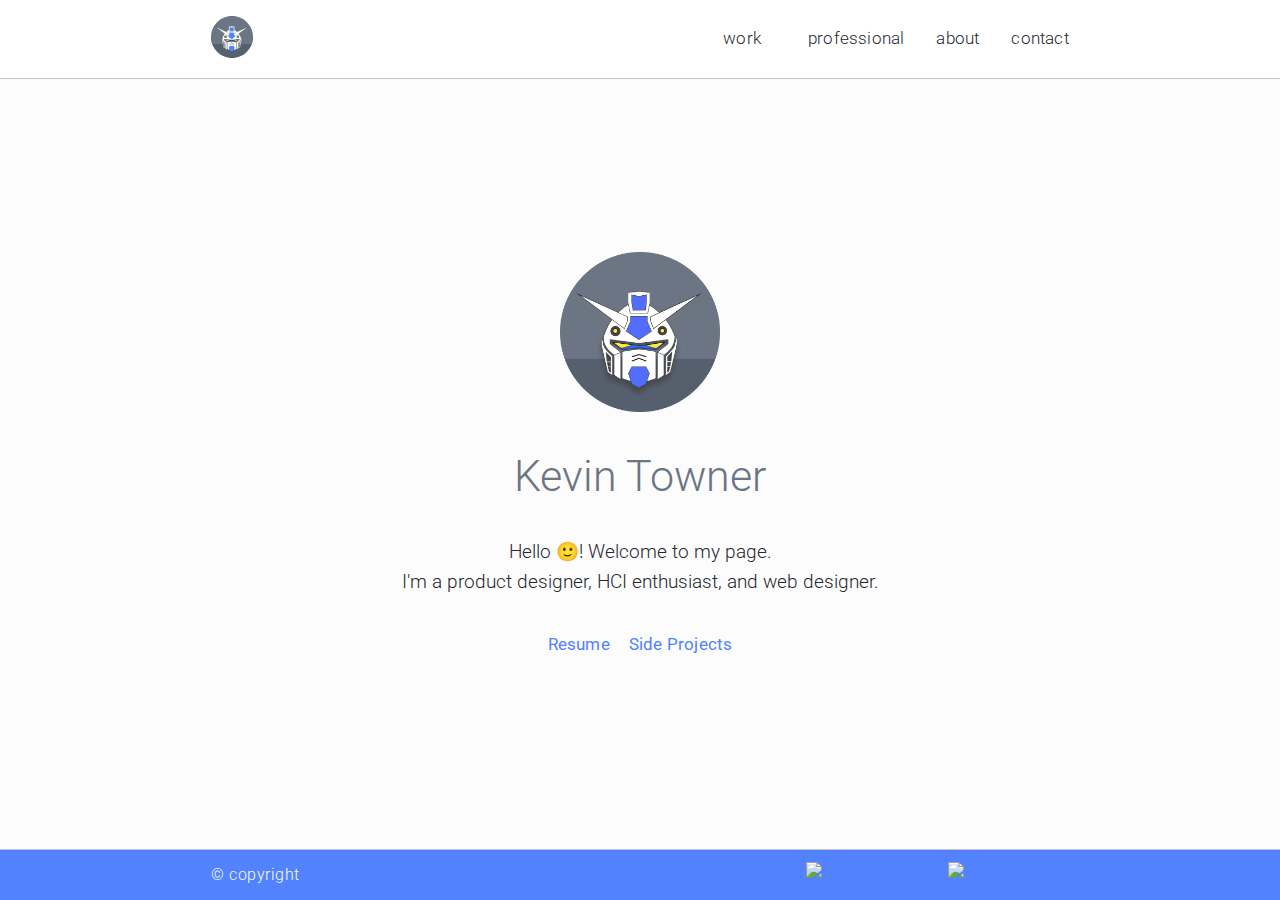
==== index.html @ 69f6b589 "dwdw" ====
<!doctype html>
<html>
<head>
    <title>Kevin Towner Home</title>
    <!--meta-->
    <meta charset="UTF-8">
    <meta name="viewport" content="width=device-width, initial-scale=1.0">
    <meta http-equiv="X-UA-Compatible" content="ie=edge">

    <!--FAVICON-->
    <link rel="apple-touch-icon" sizes="180x180" href="assets/images/branding/favicon_io/apple-touch-icon.png">
    <link rel="icon" type="image/png" sizes="32x32" href="assets/images/branding/favicon_io/apple-touch-icon.png">
    <link rel="icon" type="image/png" sizes="16x16" href="assets/images/branding/favicon_io/apple-touch-icon.png">
    <!-- <link rel="manifest" href="assets/images/branding/favicon_io/site.webmanifest"> -->

    <!--Style-->
    <link rel="stylesheet" type="text/css" href="assets/css/reset.css">
    <link rel="stylesheet" type="text/css" href="assets/css/home/style.css">
    <link rel="stylesheet" type="text/css" href="assets/css/home/media.css">
    <link rel="stylesheet" type="text/css" href="assets/css/nav/style.css">
    <link rel="stylesheet" type="text/css" href="assets/css/nav/media.css">
    <link rel="stylesheet" type="text/css" href="assets/css/footer/style.css">
    <link rel="stylesheet" type="text/css" href="assets/css/footer/media.css">

    <!-- Javascript -->
    <script type="text/JavaScript" src="assets/js/home/javascript.js"></script>

    <!--fonts-->
    <link rel="preconnect" href="https://fonts.googleapis.com">
    <link rel="preconnect" href="https://fonts.gstatic.com" crossorigin>
    <link href="https://fonts.googleapis.com/css2?family=Roboto:wght@100;300;400;500;700;900&display=swap" rel="stylesheet">
    
    <!-- Global site tag (gtag.js) - Google Analytics -->
    <script async src="https://www.googletagmanager.com/gtag/js?id=G-0P7SDXF3EZ"></script>
    <script>
    window.dataLayer = window.dataLayer || [];

    function gtag() {
    dataLayer.push(arguments);
    }
    gtag('js', new Date());

    gtag('config', 'G-0P7SDXF3EZ');
</script>
</head>
<body>
    <nav>
        <div class="navigation-section" id="navigation-left">
            <a style="margin-bottom:0;" href= "index.html"><img id="logo" src="assets/images/branding/gundam-logo.svg" alt=""></a>
            <!-- <span class="barcode">KEVIN</span> -->
        </div>
        <div class="navigation-section" id="navigation-right">
            <label for="toggle">☰</label>
            <input type="checkbox" id="toggle">
            <ul id="menu">
            <!-- <li><a class="font-bold-nav" id="anchor-index" href = "index.html">top of screen <span style="color:#1B58F5;">⇡</span></a></li> -->
            <li><a id="anchor-work" href= "public/work.html">work</a></li>
            <li><a id="anchor-resume" href= "public/professional.html">professional</a></li>
            <li><a id="anchor-about" href = "public/about.html">about</a></li>
            <li><a id="anchor-contact" href= "public/contact.html">contact</a></li>
            </ul>
        </div>
    </nav>
    <main>
        <section id="section-1">
            <img id="logo-image" src="assets/images/branding/RX-78-2_blue.png" alt="Gundam inspired logo">
        </section>
        <section id="section-2" itemscope itemtype="https://www.schema.org/Person">
            <div>
                <h1><span itemprop="givenName">Kevin</span> <span itemprop="familyName">Towner</span></h1>
                <p>Hello 🙂! Welcome to my page.<br>I'm a product designer, HCI enthusiast, and web designer.</p>
            </div>
            <ul>
                <li class="list-item"><a target="_blank" href="public/resume.html">Resume</a></li>
                <li class="list-item"><a target="_blank" href="public/work.html">Side Projects</a></li>
            </ul>
        </section>
    </main>
    <footer>
        <div>
          <span class = "copyright">&copy; copyright</span>
          <ul>
            <li>
              <a target="_blank" href="https://jigsaw.w3.org/css-validator/validator?uri=https://kevin-towner.github.io/2023/">
                <img style="border:0;width:50px;height:32px" src="assets/images/misc/validate-css.png" alt="Valid CSS!">
              </a>
            </li>
            <li>
              <a target="_blank" href="https://validator.w3.org/nu/?doc=https://kevin-towner.github.io/2023/">
              <img src="assets/images/misc/validate-html.png" alt="Valid HTML 5" style="border:0;width:50px;height:32px">
              </a>
            </li>
          </ul>
        </div>
    </footer>
</body>
</html>
---- assets/css/home/style.css ----
html{
    background:#FCFCFC;
}
body{
    margin:0 auto;
    background:#FCFCFC;
    z-index:0;
    min-height:100%;
}
main{
    width:67%;
    padding-top:28vh;
    margin:auto;
}
section{
    text-align: center;
}

.list-item{
    display:inline-block
}

ul li:nth-child(1){
    padding-right:7.5px;
}
ul li:nth-child(2){
    padding-left:7.5px;
}
h1{
    font-family: 'Roboto', sans-serif;
    font-weight:300;
    font-size:32pt;
    margin-bottom:40px;
    color:#6C7583;
}
p{
    font-family: 'Roboto', sans-serif;
    font-weight:300;  
    font-size:14pt;
    margin-bottom:40px;
    color:#25282F;
    line-height:160%
}

a{
    text-decoration: none;
    color:#5282FD;
    font-weight:400;
    font-family: 'Roboto', sans-serif;
    font-weight:400;
    font-size:12.5pt;
    letter-spacing: .2px;
}
a:hover{
    text-decoration: underline;
    color:#1B58F5;
}

#logo-image{
    margin:auto;
    width:10em;
}
#section-1{
    margin-bottom:40px;
}
---- assets/css/home/media.css ----
@media screen  and (min-width:1824px) {
    .container-screen_content-67{
      width:50vw;
    }
  }
  
  
  
  
  @media screen and (max-width:600px)  { /* portrait tablets, portrait iPad, e-readers (Nook/Kindle), landscape 800x480 phones (Android) */
    h1{
      font-size:36pt;
      margin:0 0 32px 0;
      line-height: 160%;
    }
  
    h2{
      font-size:26pt;
      margin-bottom:2em;
    }
  
    h3{
      font-size:22pt;
    }
  
    h4{
      font-size:16pt;
    }
  
    .row {
  
    }

    main{
        padding-top:12vh;
        padding-bottom:20vh;
    }
    .container-screen_content-67 {
      display: flex;
      flex-direction: column;
      padding: 24vh 0 24vh 0;
      width: 80%;
      margin: auto;
    }
  
  
    .row-33_33_33-primary {
      grid-template-columns: 1fr;
      grid-gap: 1em;
    }
  
  
    #row-header {
      display: flex;
      flex-direction: column-reverse;
      grid-gap:0;
    }
    #row-header div p {
      margin-bottom: 32px;
    }
  
    #gundam-logo{
      display:none;
    }
  
    #row-header div p {
      width:100%;
      line-height:160%;
      margin-bottom: 32px;
    }
  
    #row-projects{
      width:100%;
    }
  
    #row-projects > .row-33_67-primary{
      grid-template-columns: 1fr;
      grid-gap:1em;
    }
  
    #row-projects > .row-33_67-primary{
      grid-template-columns: 1fr;
      grid-gap:1em;
    }
  
    #row-projects .row-33_67-primary #row-projects-column-right h4{
      border-bottom:none;
      margin:24px 0 24px 0;
      line-height:0;
    }
  
    #row-about{
      grid-template-columns: 1fr;
    }
  
    #row-contact{
        grid-template-columns: 1fr;
    }
  
    #row-contact .image-column img{
      width:70%;
    }
  
  }
---- assets/css/nav/style.css ----
nav{
    display:flex;
    flex-direction:row;
    justify-content:space-between;
    padding:16px 0 16px 0;
    background-color:#FFF;
    width:100%;
    border-bottom:1px solid #c4c4c4;
    top:0;
    position:fixed;
    z-index:1;
    align-items:center;
  }
  
  label{
    margin:auto;
    text-align:center;
    display:none;
  }
  
  .barcode{
    margin-left:16.5vw;
    font-size: 24pt;
    color:#565F6D;
    font-weight:400;
    font-family: 'Libre Barcode 39 Extended', cursive;
  }
  
  #navigation-left{
    align-items:center;
  
  }
  #navigation-right{
    align-items:center;
  }
  #logo{
    height:42px;
    margin-left:16.5vw;
  }
  #navigation-h1{
    font-size:16.5pt;
    font-weight:400;
    color:#B41AB7;
    margin-left:1em;
    display:none;
  }
  
  #toggle{
    display:none;
  }
  
  #menu{
    display:inline-flex;
    margin:0;
    /* margin-right:3vw; */
    margin-right:16.5vw;
    list-style-type:none;
  }
  #menu > li:nth-child(1){
    margin-right:32px;
    justify-content:space-between;
  }
  #menu > li:nth-child(2){
    margin-right:32px;
  }
  #menu > li:nth-child(3){
    margin-right:32px;
  }
  
  #menu > li > a{
    text-decoration: none;
    color:#25282F;
    font-weight:400;
    font-family: 'Roboto', sans-serif;
    font-weight:300;
    font-size:12.5pt;
    letter-spacing: .2px;
  }
  
  #menu > li > a:hover{
    text-decoration: underline;
    color:#1B58F5;
  }
  
  /* .font-bold-nav{
    font-weight:400 !important;
    color:#0047FF !important;
  } */
---- assets/css/nav/media.css ----
@media screen  and (min-width:1824px) {
    nav{
  
    }
  
    #logo{
      margin-left:25vw;
    }
    #menu{
      margin-right:25vw;
    }
  }
  
  @media screen and (max-width:1281px) { /* big landscape tablets, laptops, and desktops */
  
  }
  
  @media screen and (max-width:1025px) {
  
    label{
      margin:auto;
      text-align:center;
      display:none;
    }
    #logo{
      margin-left:16.7vw;
      margin-left:5vw;
    }
  
    #toggle{
      display:none;
      margin-left:5vw;
    }
  
    #menu{
      margin-right:5vw;
    }
  }
  
  
  @media screen and (max-width:801px)  { /* tablet, landscape iPad, lo-res laptops ands desktops */
    #logo{
      height:32px;
      margin-left:5vw;
    }
  }
  
  @media screen and (max-width:600px)  { /* portrait tablets, portrait iPad, e-readers (Nook/Kindle), landscape 800x480 phones (Android) */
  
  
    #logo{
      height:40px;
      margin-left:10vw;
    }
  
    #menu{
      margin-right:5vw;
      padding:0;
    }
    /* nav{
      width:100%;
      position:fixed;
      z-index:1;
      background-color:#fff;
      margin:0;
      padding:15px 0 15px 0;
      box-shadow: none;
      border-bottom:0;
    } */
  }
  
  @media screen and (max-width:600px)  { /* smartphones, portrait iPhone, portrait 480x320 phones (Android) */
    label{
      display:block;
      cursor:pointer;
      font-size:32px;
      color:#8e8e8e;
      float:right;
      margin-right:10vw;
    }
    label:hover{
      color:#7558C8;
    }
  
    nav{
      width:100%;
      position:fixed;
      z-index:1;
      background-color:#fff;
      margin:0;
      padding:5px 0 6px 0;
    }
  
    #navigation-h1{
      display:block;
    }
  
    #logo{
    }
  
    #home-container-all{
      display:grid;width:100%;
      margin:auto;
    }
  
    #toggle{
      display: none;
      height:32px;
      margin-right:10vw !important;
    }
  
    #menu{
      display:none;
      height:24px;
      margin-right:10vw;
    }
  
    #toggle:checked + #menu{
      display:block;
      z-index:1;
      position:absolute;
      height:500vh;
      margin-top:2.5em;
      background-color:#fff;
      text-align:center;
      width:100%;
      left:0;
      top:0;
    }
  
  
    #menu > li > a {
      display:block;
      font-size:18pt;
      padding:36px 0 36px 0;
      text-align: center
    }
    #menu > li:nth-child(1){
      margin-right:0em;
    }
    #menu > li:nth-child(2){
      margin-right:0em;
    }
    #menu > li:nth-child(3){
      margin-right:0em;
    }
    #menu > li:nth-child(4){
      margin-right:0em;
    }
    #menu > li:nth-child(5){
      margin-right:0em;
    }
  
    #anchor-index{
      padding:0  0 0;
    }
  
    #anchor-about{
      padding:0 0 0 0;
    }
  
    #anchor-portfolio{
      padding:0 0 0 0;
    }
  
    #anchor-contact{
      padding:0 0 0 0;
    }
  
  }
---- assets/css/footer/style.css ----
.font-body_text-p {
    font-family: 'Roboto', sans-serif;
    font-size: 12pt;
    line-height: 165%;
    letter-spacing: 0.5px;
    font-weight: 300;
    color: #292F37;
  }
  footer {
    position:absolute;
    bottom:0;
    width: 100%;
    background-color: #5282FD;
    z-index: 1;
    text-align: right;
    border-top: 1px solid #c4c4c4;
    font-family: 'Roboto', sans-serif;
    font-size: 12pt;
    line-height: 165%;
    letter-spacing: 0.5px;
    font-weight: 300;
    color: #FCFCFC;
    margin-top:32vh;
  }
  footer div {
    display: flex;
    flex-direction: row;
    justify-content: space-between;
    align-items: center;
    width: 67%;
    padding: 12px 0 12px 0;
    margin: auto;
  }
  footer div ul {
    margin: 0;
    display: inline-flex;
  }
  footer div ul li a .footer-icon {
    margin-top: 2px;
    height: 24px;
  }
  footer div ul li a #footer-icon_instagram {
    padding-left: 24px;
  }
  footer div ul li:nth-child(1) {
    margin-right: 32px;
  }
---- assets/css/footer/media.css ----
@media screen  and (min-width:1824px) {
    footer div{
      width:50%;
    }
  }
  
  @media screen and (max-width:1281px) { /* big landscape tablets, laptops, and desktops */
  }
  
  @media screen and (max-width:1025px) {
  }
  
  
  @media screen and (max-width:801px)  { /* tablet, landscape iPad, lo-res laptops ands desktops */
  }
  
  @media screen and (max-width:600px)  { /* portrait tablets, portrait iPad, e-readers (Nook/Kindle), landscape 800x480 phones (Android) */
    footer{
      position:relative !important;
    }
    footer div{
      width:80%;
      flex-direction: column
    }
    footer span{
      margin-top:8px;
    }
    footer div ul{
      margin-top:16px
    }
  
    footer div ul li a .footer-icon{
      height:20px;
    }
  
    footer div ul li:nth-child(1){
      margin-right:24px;
    }
  }
  
  @media screen and (max-width:520px)  { /* smartphones, portrait iPhone, portrait 480x320 phones (Android) */
  
  }
  
  @media screen and (max-width:320px)  { /* smartphones, Android phones, landscape iPhone */
  
  
  }
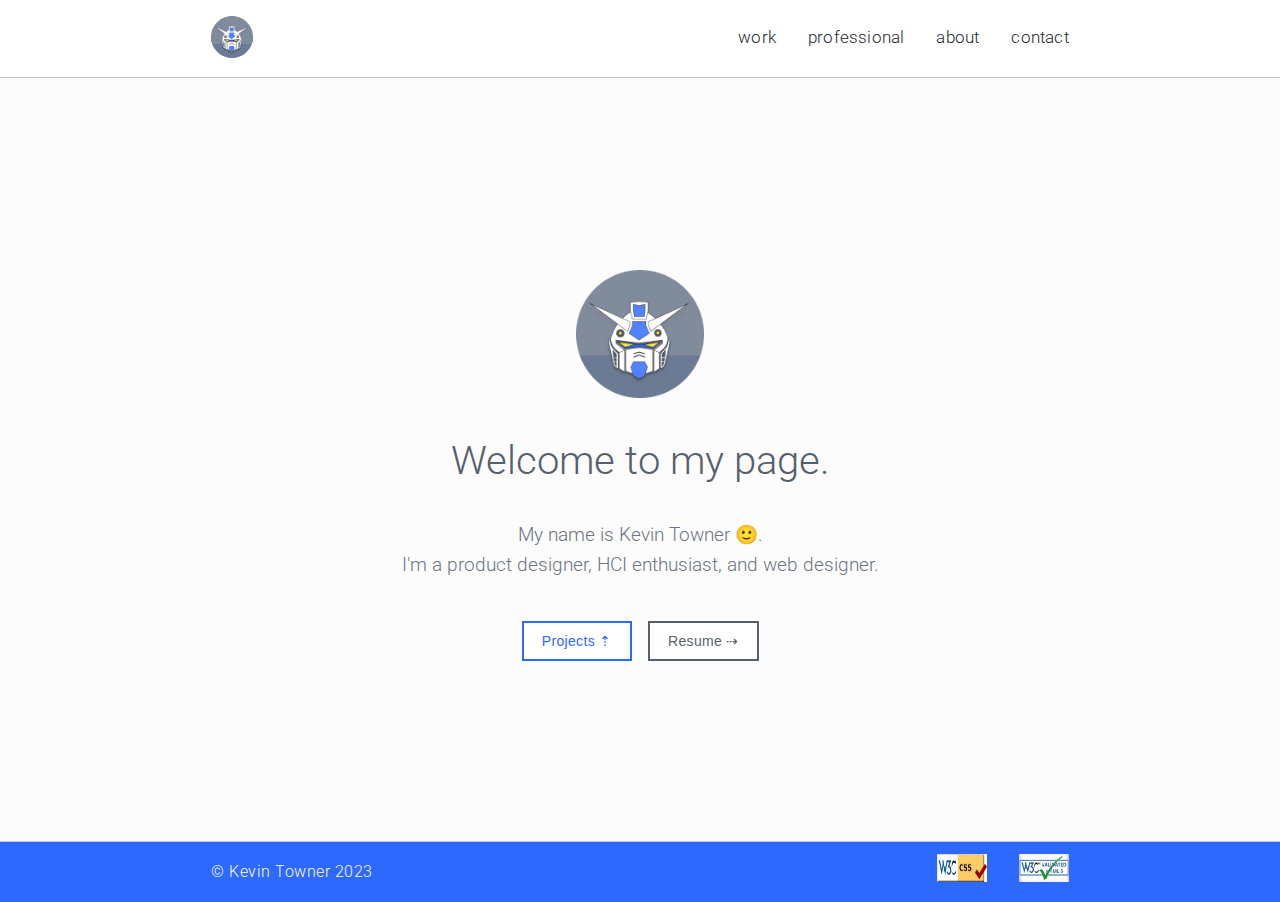
==== commit f8910523: "Save" ====
--- a/index.html
+++ b/index.html
@@ -1,5 +1,5 @@
 <!doctype html>
-<html>
+<html lang="en">
 <head>
     <title>Kevin Towner Home</title>
     <!--meta-->
@@ -29,7 +29,7 @@
     <link rel="preconnect" href="https://fonts.googleapis.com">
     <link rel="preconnect" href="https://fonts.gstatic.com" crossorigin>
     <link href="https://fonts.googleapis.com/css2?family=Roboto:wght@100;300;400;500;700;900&display=swap" rel="stylesheet">
-    
+
     <!-- Global site tag (gtag.js) - Google Analytics -->
     <script async src="https://www.googletagmanager.com/gtag/js?id=G-0P7SDXF3EZ"></script>
     <script>
@@ -46,7 +46,7 @@
 <body>
     <nav>
         <div class="navigation-section" id="navigation-left">
-            <a style="margin-bottom:0;" href= "index.html"><img id="logo" src="assets/images/branding/gundam-logo.svg" alt=""></a>
+            <a style="margin-bottom:0;" href= "index.html"><img id="logo" src="assets/images/branding/gundam-logo0.svg" alt=""></a>
             <!-- <span class="barcode">KEVIN</span> -->
         </div>
         <div class="navigation-section" id="navigation-right">
@@ -63,31 +63,43 @@
     </nav>
     <main>
         <section id="section-1">
-            <img id="logo-image" src="assets/images/branding/RX-78-2_blue.png" alt="Gundam inspired logo">
+            <img id="logo-image" src="assets/images/branding/gundam-image.png" alt="Gundam inspired logo">
         </section>
         <section id="section-2" itemscope itemtype="https://www.schema.org/Person">
             <div>
-                <h1><span itemprop="givenName">Kevin</span> <span itemprop="familyName">Towner</span></h1>
-                <p>Hello 🙂! Welcome to my page.<br>I'm a product designer, HCI enthusiast, and web designer.</p>
+              <h1>Welcome to my page.</h1>
+              <p>My name is <span itemprop="givenName">Kevin</span> <span itemprop="familyName">Towner</span>  🙂.<br>I'm a product designer, HCI enthusiast, and web designer.</p>
             </div>
-            <ul>
-                <li class="list-item"><a target="_blank" href="public/resume.html">Resume</a></li>
-                <li class="list-item"><a target="_blank" href="public/work.html">Side Projects</a></li>
-            </ul>
+            <!-- <ul id="list-items-home">
+                <li class="list-item"><a target="_blank" href="public/resume.html">Resume ⇡</a></li>
+                <li class="list-item"><a target="_blank" href="public/work.html">Side Projects ⇢</a></li>
+            </ul> -->
+            <div class="button-row">
+              <a href="work.html">
+                <button id="button-1" class="button-CTA">
+                  <span>Projects ⇡</span>
+                </button>
+              </a>
+              <a target="_blank" href="assets/images/misc/resume-mast.pdf">
+                <button id="button-2" class="button-CTA">
+                  <span>Resume ⇢</span>
+                </button>
+              </a>
+            </div>
         </section>
     </main>
     <footer>
         <div>
-          <span class = "copyright">&copy; copyright</span>
+          <span class = "copyright">&copy; Kevin Towner 2023</span>
           <ul>
             <li>
               <a target="_blank" href="https://jigsaw.w3.org/css-validator/validator?uri=https://kevin-towner.github.io/2023/">
-                <img style="border:0;width:50px;height:32px" src="assets/images/misc/validate-css.png" alt="Valid CSS!">
+                <img style="border:0;width:50px;height:28px" src="assets/images/misc/validate-css.png" alt="Valid CSS!">
               </a>
             </li>
             <li>
               <a target="_blank" href="https://validator.w3.org/nu/?doc=https://kevin-towner.github.io/2023/">
-              <img src="assets/images/misc/validate-html.png" alt="Valid HTML 5" style="border:0;width:50px;height:32px">
+              <img src="assets/images/misc/validate-html.png" alt="Valid HTML 5" style="border:0;width:50px;height:28px">
               </a>
             </li>
           </ul>
--- a/assets/css/home/style.css
+++ b/assets/css/home/style.css
@@ -1,67 +1,128 @@
-
-html{
-    background:#FCFCFC;
-}
-body{
-    margin:0 auto;
-    background:#FCFCFC;
-    z-index:0;
-    min-height:100%;
-}
-main{
-    width:67%;
-    padding-top:28vh;
-    margin:auto;
-}
-section{
-    text-align: center;
-}
-
-.list-item{
-    display:inline-block
-}
-
-ul li:nth-child(1){
-    padding-right:7.5px;
-}
-ul li:nth-child(2){
-    padding-left:7.5px;
-}
-h1{
-    font-family: 'Roboto', sans-serif;
-    font-weight:300;
-    font-size:32pt;
-    margin-bottom:40px;
-    color:#6C7583;
-}
-p{
-    font-family: 'Roboto', sans-serif;
-    font-weight:300;  
-    font-size:14pt;
-    margin-bottom:40px;
-    color:#25282F;
-    line-height:160%
-}
-
-a{
-    text-decoration: none;
-    color:#5282FD;
-    font-weight:400;
-    font-family: 'Roboto', sans-serif;
-    font-weight:400;
-    font-size:12.5pt;
-    letter-spacing: .2px;
-}
-a:hover{
-    text-decoration: underline;
-    color:#1B58F5;
-}
-
-#logo-image{
-    margin:auto;
-    width:10em;
-}
-#section-1{
-    margin-bottom:40px;
-}
-
+/* - - - -CONTAINERS - - - - - */
+.container-content-67 {
+  display: flex;
+  flex-direction: column;
+  padding: 30vh 0 20vh 0;
+  width: 67%;
+  margin: auto;
+}
+.container-body-100 {
+  margin: 0 auto;
+  background: #FCFCFC;
+  z-index: 0;
+  min-height: 100%;
+}
+/* - - - - - FONTS - - - - - - - -*/
+.font-h1 {
+  font-family: 'Roboto', sans-serif;
+  font-weight: 300;
+  font-size: 30pt;
+  margin-bottom: 40px;
+  color: #565f6d;
+}
+.font-p {
+  font-family: 'Roboto', sans-serif;
+  font-weight: 300;
+  font-size: 14pt;
+  margin-bottom: 40px;
+  color: #6C7583;
+  line-height: 160%;
+}
+.font-anchor {
+  text-decoration: none;
+  font-family: 'Roboto', sans-serif;
+  font-weight: 300;
+  font-size: 14pt;
+  margin-bottom: 40px;
+  color: #6C7583;
+  line-height: 160%;
+  font-weight: 400;
+  font-size: 13.5pt;
+  color: #2E69FF;
+}
+@keyframes fadeInAnimation {
+  0% {
+    opacity: 0;
+  }
+  100% {
+    opacity: 1;
+  }
+}
+html {
+  background: #FCFCFC;
+}
+html body {
+  margin: 0 auto;
+  background: #FCFCFC;
+  z-index: 0;
+  min-height: 100%;
+}
+html body main {
+  display: flex;
+  flex-direction: column;
+  padding: 30vh 0 20vh 0;
+  width: 67%;
+  margin: auto;
+  animation: fadeInAnimation ease 1.3s;
+  animation-iteration-count: 1;
+  animation-fill-mode: forwards;
+}
+html body main section {
+  text-align: center;
+}
+html body main section div h1 {
+  font-family: 'Roboto', sans-serif;
+  font-weight: 300;
+  font-size: 30pt;
+  margin-bottom: 40px;
+  color: #565f6d;
+}
+html body main section div p {
+  font-family: 'Roboto', sans-serif;
+  font-weight: 300;
+  font-size: 14pt;
+  margin-bottom: 40px;
+  color: #6C7583;
+  line-height: 160%;
+}
+html body main #section-1 {
+  margin-bottom: 40px;
+}
+html body main #section-1 #logo-image {
+  margin: auto;
+  width: 8em;
+}
+html body main #section-2 {
+  display: flex;
+  flex-direction: column;
+}
+html body main #section-2 .button-row {
+  display: grid;
+  grid-template-columns: 1fr 1fr;
+  grid-gap: 1em;
+  margin: auto;
+  text-align: center;
+}
+html body main #section-2 .button-row a button {
+  background-color: #fff;
+  border: 2px solid #565F6D;
+  color: #565F6D;
+  padding: 10px 18px 10px 18px;
+}
+html body main #section-2 .button-row a button span {
+  font-weight: 500;
+  font-size: 10.5pt;
+  letter-spacing: 0.33px;
+}
+html body main #section-2 .button-row a button:hover {
+  color: #FFF;
+  background-color: #2E69FF;
+  border: 2px solid #2E69FF;
+}
+html body main #section-2 .button-row a #button-1 {
+  color: #2E69FF;
+  border: 2px solid #2E69FF;
+}
+html body main #section-2 .button-row a #button-1:hover {
+  color: red;
+}
--- a/assets/css/footer/style.css
+++ b/assets/css/footer/style.css
@@ -7,10 +7,9 @@
     color: #292F37;
   }
   footer {
-    position:absolute;
     bottom:0;
     width: 100%;
-    background-color: #5282FD;
+    background-color: #2E69FF;
     z-index: 1;
     text-align: right;
     border-top: 1px solid #c4c4c4;
@@ -20,7 +19,6 @@
     letter-spacing: 0.5px;
     font-weight: 300;
     color: #FCFCFC;
-    margin-top:32vh;
   }
   footer div {
     display: flex;
@@ -45,4 +43,3 @@
   footer div ul li:nth-child(1) {
     margin-right: 32px;
   }
-  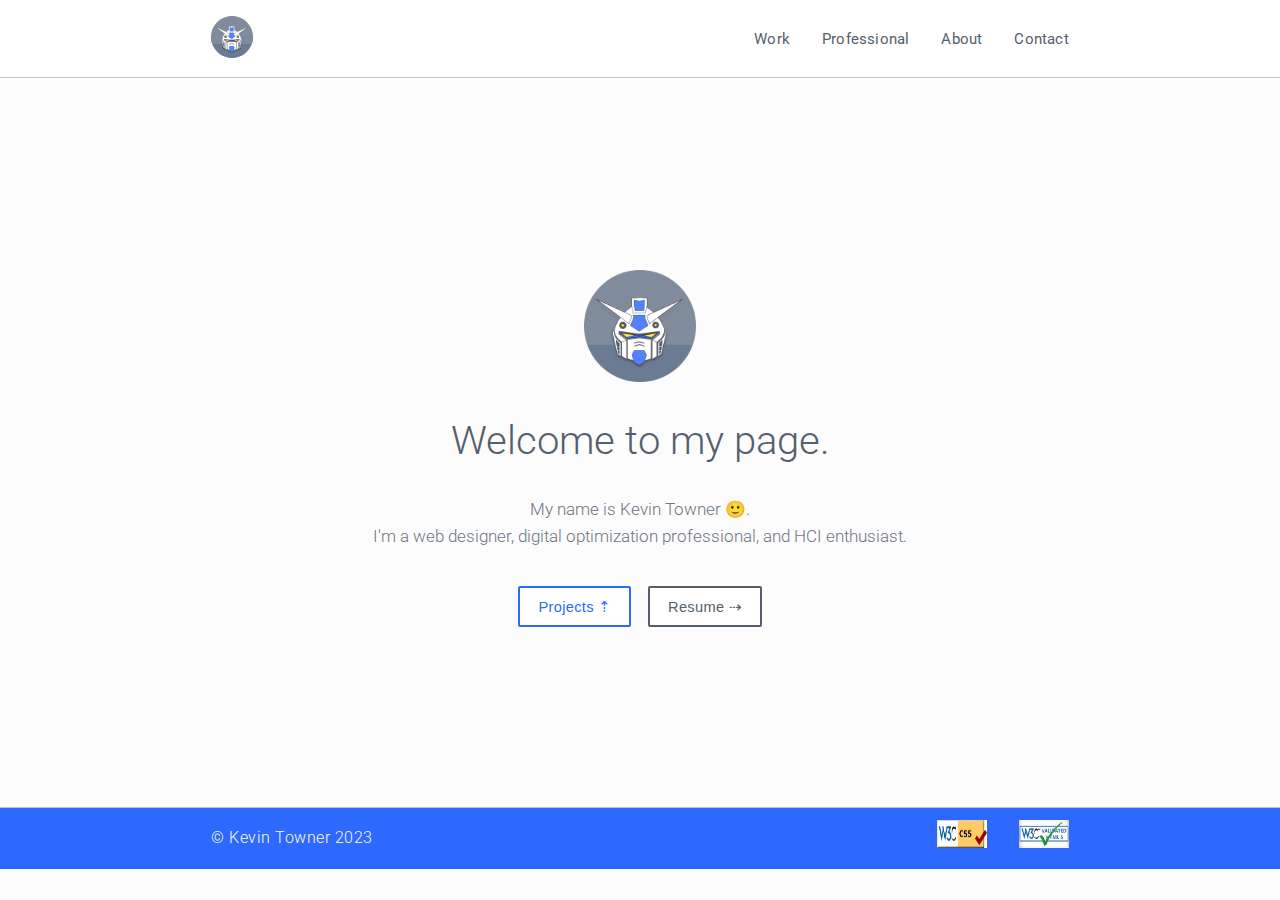
==== commit 97276b2d: "Save" ====
--- a/index.html
+++ b/index.html
@@ -54,10 +54,10 @@
             <input type="checkbox" id="toggle">
             <ul id="menu">
             <!-- <li><a class="font-bold-nav" id="anchor-index" href = "index.html">top of screen <span style="color:#1B58F5;">⇡</span></a></li> -->
-            <li><a id="anchor-work" href= "public/work.html">work</a></li>
-            <li><a id="anchor-resume" href= "public/professional.html">professional</a></li>
-            <li><a id="anchor-about" href = "public/about.html">about</a></li>
-            <li><a id="anchor-contact" href= "public/contact.html">contact</a></li>
+            <li><a id="anchor-work" href= "public/work.html">Work</a></li>
+            <li><a id="anchor-resume" href= "public/professional.html">Professional</a></li>
+            <li><a id="anchor-about" href = "public/about.html">About</a></li>
+            <li><a id="anchor-contact" href= "public/contact.html">Contact</a></li>
             </ul>
         </div>
     </nav>
@@ -68,7 +68,7 @@
         <section id="section-2" itemscope itemtype="https://www.schema.org/Person">
             <div>
               <h1>Welcome to my page.</h1>
-              <p>My name is <span itemprop="givenName">Kevin</span> <span itemprop="familyName">Towner</span>  🙂.<br>I'm a product designer, HCI enthusiast, and web designer.</p>
+              <p>My name is <span itemprop="givenName">Kevin</span> <span itemprop="familyName">Towner</span>  🙂.<br>I'm a web designer, digital optimization professional, and HCI enthusiast.</p>
             </div>
             <!-- <ul id="list-items-home">
                 <li class="list-item"><a target="_blank" href="public/resume.html">Resume ⇡</a></li>
--- a/assets/css/home/style.css
+++ b/assets/css/home/style.css
@@ -17,14 +17,14 @@
   font-family: 'Roboto', sans-serif;
   font-weight: 300;
   font-size: 30pt;
-  margin-bottom: 40px;
+  margin-bottom: 36px;
   color: #565f6d;
 }
 .font-p {
   font-family: 'Roboto', sans-serif;
   font-weight: 300;
-  font-size: 14pt;
-  margin-bottom: 40px;
+  font-size: 12.5pt;
+  margin-bottom: 36px;
   color: #6C7583;
   line-height: 160%;
 }
@@ -32,8 +32,8 @@
   text-decoration: none;
   font-family: 'Roboto', sans-serif;
   font-weight: 300;
-  font-size: 14pt;
-  margin-bottom: 40px;
+  font-size: 12.5pt;
+  margin-bottom: 36px;
   color: #6C7583;
   line-height: 160%;
   font-weight: 400;
@@ -74,23 +74,23 @@
   font-family: 'Roboto', sans-serif;
   font-weight: 300;
   font-size: 30pt;
-  margin-bottom: 40px;
+  margin-bottom: 36px;
   color: #565f6d;
 }
 html body main section div p {
   font-family: 'Roboto', sans-serif;
   font-weight: 300;
-  font-size: 14pt;
-  margin-bottom: 40px;
+  font-size: 12.5pt;
+  margin-bottom: 36px;
   color: #6C7583;
   line-height: 160%;
 }
 html body main #section-1 {
-  margin-bottom: 40px;
+  margin-bottom: 36px;
 }
 html body main #section-1 #logo-image {
   margin: auto;
-  width: 8em;
+  width: 7em;
 }
 html body main #section-2 {
   display: flex;
@@ -108,11 +108,12 @@
   border: 2px solid #565F6D;
   color: #565F6D;
   padding: 10px 18px 10px 18px;
+  border-radius: 2px;
 }
 html body main #section-2 .button-row a button span {
-  font-weight: 500;
-  font-size: 10.5pt;
-  letter-spacing: 0.33px;
+  font-weight: 400;
+  font-size: 11pt;
+  letter-spacing: 0.3px;
 }
 html body main #section-2 .button-row a button:hover {
   color: #FFF;
@@ -124,5 +125,5 @@
   border: 2px solid #2E69FF;
 }
 html body main #section-2 .button-row a #button-1:hover {
-  color: red;
+  color: #fff;
 }
--- a/assets/css/home/media.css
+++ b/assets/css/home/media.css
@@ -2,33 +2,41 @@
     .container-screen_content-67{
       width:50vw;
     }
+
+    html body main #section-1 #logo-image{
+      width:9em;
+    }
+
+    html body main section div p{
+      font-size:14.5pt;
+    }
+
+    html body main #section-2 .button-row a button span{
+      font-size:13pt;
+    }
   }
-  
-  
-  
-  
+
   @media screen and (max-width:600px)  { /* portrait tablets, portrait iPad, e-readers (Nook/Kindle), landscape 800x480 phones (Android) */
     h1{
-      font-size:36pt;
       margin:0 0 32px 0;
       line-height: 160%;
     }
-  
+
     h2{
       font-size:26pt;
       margin-bottom:2em;
     }
-  
+
     h3{
       font-size:22pt;
     }
-  
+
     h4{
       font-size:16pt;
     }
-  
+
     .row {
-  
+
     }
 
     main{
@@ -42,14 +50,14 @@
       width: 80%;
       margin: auto;
     }
-  
-  
+
+
     .row-33_33_33-primary {
       grid-template-columns: 1fr;
       grid-gap: 1em;
     }
-  
-  
+
+
     #row-header {
       display: flex;
       flex-direction: column-reverse;
@@ -58,48 +66,47 @@
     #row-header div p {
       margin-bottom: 32px;
     }
-  
+
     #gundam-logo{
       display:none;
     }
-  
+
     #row-header div p {
       width:100%;
       line-height:160%;
       margin-bottom: 32px;
     }
-  
+
     #row-projects{
       width:100%;
     }
-  
+
     #row-projects > .row-33_67-primary{
       grid-template-columns: 1fr;
       grid-gap:1em;
     }
-  
+
     #row-projects > .row-33_67-primary{
       grid-template-columns: 1fr;
       grid-gap:1em;
     }
-  
+
     #row-projects .row-33_67-primary #row-projects-column-right h4{
       border-bottom:none;
       margin:24px 0 24px 0;
       line-height:0;
     }
-  
+
     #row-about{
       grid-template-columns: 1fr;
     }
-  
+
     #row-contact{
         grid-template-columns: 1fr;
     }
-  
+
     #row-contact .image-column img{
       width:70%;
     }
-  
+
   }
-  --- a/assets/css/nav/style.css
+++ b/assets/css/nav/style.css
@@ -11,13 +11,13 @@
     z-index:1;
     align-items:center;
   }
-  
+
   label{
     margin:auto;
     text-align:center;
     display:none;
   }
-  
+
   .barcode{
     margin-left:16.5vw;
     font-size: 24pt;
@@ -25,10 +25,10 @@
     font-weight:400;
     font-family: 'Libre Barcode 39 Extended', cursive;
   }
-  
+
   #navigation-left{
     align-items:center;
-  
+
   }
   #navigation-right{
     align-items:center;
@@ -44,11 +44,11 @@
     margin-left:1em;
     display:none;
   }
-  
+
   #toggle{
     display:none;
   }
-  
+
   #menu{
     display:inline-flex;
     margin:0;
@@ -66,22 +66,20 @@
   #menu > li:nth-child(3){
     margin-right:32px;
   }
-  
+
   #menu > li > a{
     text-decoration: none;
-    color:#25282F;
+    color:#565f6d;
     font-weight:400;
     font-family: 'Roboto', sans-serif;
-    font-weight:300;
-    font-size:12.5pt;
+    font-weight:400;
+    font-size:11pt;
     letter-spacing: .2px;
   }
-  
+
   #menu > li > a:hover{
-    text-decoration: underline;
-    color:#1B58F5;
+    color:#2E69FF;
   }
-  
   /* .font-bold-nav{
     font-weight:400 !important;
     color:#0047FF !important;
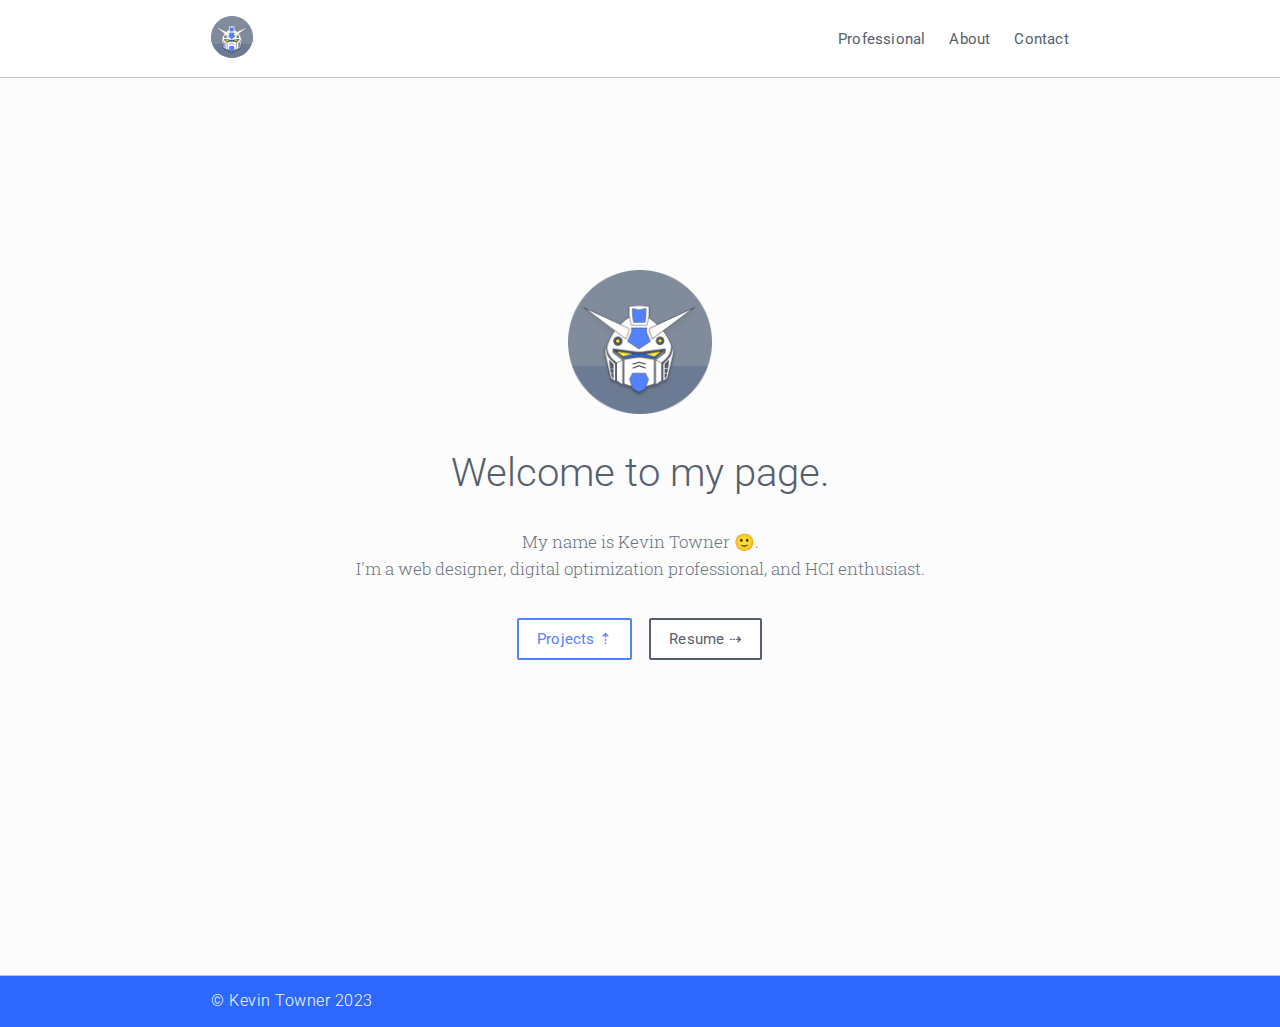
==== commit 9cceb85d: "Save" ====
--- a/index.html
+++ b/index.html
@@ -28,7 +28,7 @@
     <!--fonts-->
     <link rel="preconnect" href="https://fonts.googleapis.com">
     <link rel="preconnect" href="https://fonts.gstatic.com" crossorigin>
-    <link href="https://fonts.googleapis.com/css2?family=Roboto:wght@100;300;400;500;700;900&display=swap" rel="stylesheet">
+    <link href="https://fonts.googleapis.com/css2?family=Libre+Barcode+39+Extended&family=Roboto+Slab:wght@100;200;300;400;500&family=Roboto:wght@100;300;400;500;700;900&display=swap" rel="stylesheet">
 
     <!-- Global site tag (gtag.js) - Google Analytics -->
     <script async src="https://www.googletagmanager.com/gtag/js?id=G-0P7SDXF3EZ"></script>
@@ -54,7 +54,7 @@
             <input type="checkbox" id="toggle">
             <ul id="menu">
             <!-- <li><a class="font-bold-nav" id="anchor-index" href = "index.html">top of screen <span style="color:#1B58F5;">⇡</span></a></li> -->
-            <li><a id="anchor-work" href= "public/work.html">Work</a></li>
+            <!-- <li><a id="anchor-work" href= "public/work.html">Work</a></li> -->
             <li><a id="anchor-resume" href= "public/professional.html">Professional</a></li>
             <li><a id="anchor-about" href = "public/about.html">About</a></li>
             <li><a id="anchor-contact" href= "public/contact.html">Contact</a></li>
@@ -77,7 +77,7 @@
             <div class="button-row">
               <a href="work.html">
                 <button id="button-1" class="button-CTA">
-                  <span>Projects ⇡</span>
+                    <span>Projects ⇡</span>
                 </button>
               </a>
               <a target="_blank" href="assets/images/misc/resume-mast.pdf">
@@ -91,7 +91,7 @@
     <footer>
         <div>
           <span class = "copyright">&copy; Kevin Towner 2023</span>
-          <ul>
+          <!-- <ul>
             <li>
               <a target="_blank" href="https://jigsaw.w3.org/css-validator/validator?uri=https://kevin-towner.github.io/2023/">
                 <img style="border:0;width:50px;height:28px" src="assets/images/misc/validate-css.png" alt="Valid CSS!">
@@ -102,7 +102,7 @@
               <img src="assets/images/misc/validate-html.png" alt="Valid HTML 5" style="border:0;width:50px;height:28px">
               </a>
             </li>
-          </ul>
+          </ul> -->
         </div>
     </footer>
 </body>
--- a/assets/css/home/style.css
+++ b/assets/css/home/style.css
@@ -2,7 +2,7 @@
 .container-content-67 {
   display: flex;
   flex-direction: column;
-  padding: 30vh 0 20vh 0;
+  padding: 30vh 0 35vh 0;
   width: 67%;
   margin: auto;
 }
@@ -21,7 +21,7 @@
   color: #565f6d;
 }
 .font-p {
-  font-family: 'Roboto', sans-serif;
+  font-family: 'Roboto Slab', serif;
   font-weight: 300;
   font-size: 12.5pt;
   margin-bottom: 36px;
@@ -30,7 +30,7 @@
 }
 .font-anchor {
   text-decoration: none;
-  font-family: 'Roboto', sans-serif;
+  font-family: 'Roboto Slab', serif;
   font-weight: 300;
   font-size: 12.5pt;
   margin-bottom: 36px;
@@ -38,7 +38,7 @@
   line-height: 160%;
   font-weight: 400;
   font-size: 13.5pt;
-  color: #2E69FF;
+  color: #5282FD;
 }
 @keyframes fadeInAnimation {
   0% {
@@ -60,7 +60,7 @@
 html body main {
   display: flex;
   flex-direction: column;
-  padding: 30vh 0 20vh 0;
+  padding: 30vh 0 35vh 0;
   width: 67%;
   margin: auto;
   animation: fadeInAnimation ease 1.3s;
@@ -78,7 +78,7 @@
   color: #565f6d;
 }
 html body main section div p {
-  font-family: 'Roboto', sans-serif;
+  font-family: 'Roboto Slab', serif;
   font-weight: 300;
   font-size: 12.5pt;
   margin-bottom: 36px;
@@ -90,7 +90,7 @@
 }
 html body main #section-1 #logo-image {
   margin: auto;
-  width: 7em;
+  width: 9rem;
 }
 html body main #section-2 {
   display: flex;
@@ -109,21 +109,24 @@
   color: #565F6D;
   padding: 10px 18px 10px 18px;
   border-radius: 2px;
+  transition: 0.3s;
 }
 html body main #section-2 .button-row a button span {
+  font-family: 'Roboto', sans-serif;
   font-weight: 400;
   font-size: 11pt;
-  letter-spacing: 0.3px;
+  letter-spacing: 0.2px;
 }
 html body main #section-2 .button-row a button:hover {
   color: #FFF;
-  background-color: #2E69FF;
-  border: 2px solid #2E69FF;
+  background-color: #565f6d;
+  border: 2px solid #565f6d;
 }
 html body main #section-2 .button-row a #button-1 {
-  color: #2E69FF;
-  border: 2px solid #2E69FF;
+  color: #5282FD;
+  border: 2px solid #5282FD;
 }
 html body main #section-2 .button-row a #button-1:hover {
+  background-color: #1B58F5;
   color: #fff;
 }
--- a/assets/css/nav/style.css
+++ b/assets/css/nav/style.css
@@ -57,14 +57,14 @@
     list-style-type:none;
   }
   #menu > li:nth-child(1){
-    margin-right:32px;
+    margin-right:1.5rem;
     justify-content:space-between;
   }
   #menu > li:nth-child(2){
-    margin-right:32px;
+    margin-right:1.5rem;
   }
   #menu > li:nth-child(3){
-    margin-right:32px;
+    /* margin-right:1.5rem; */
   }
 
   #menu > li > a{
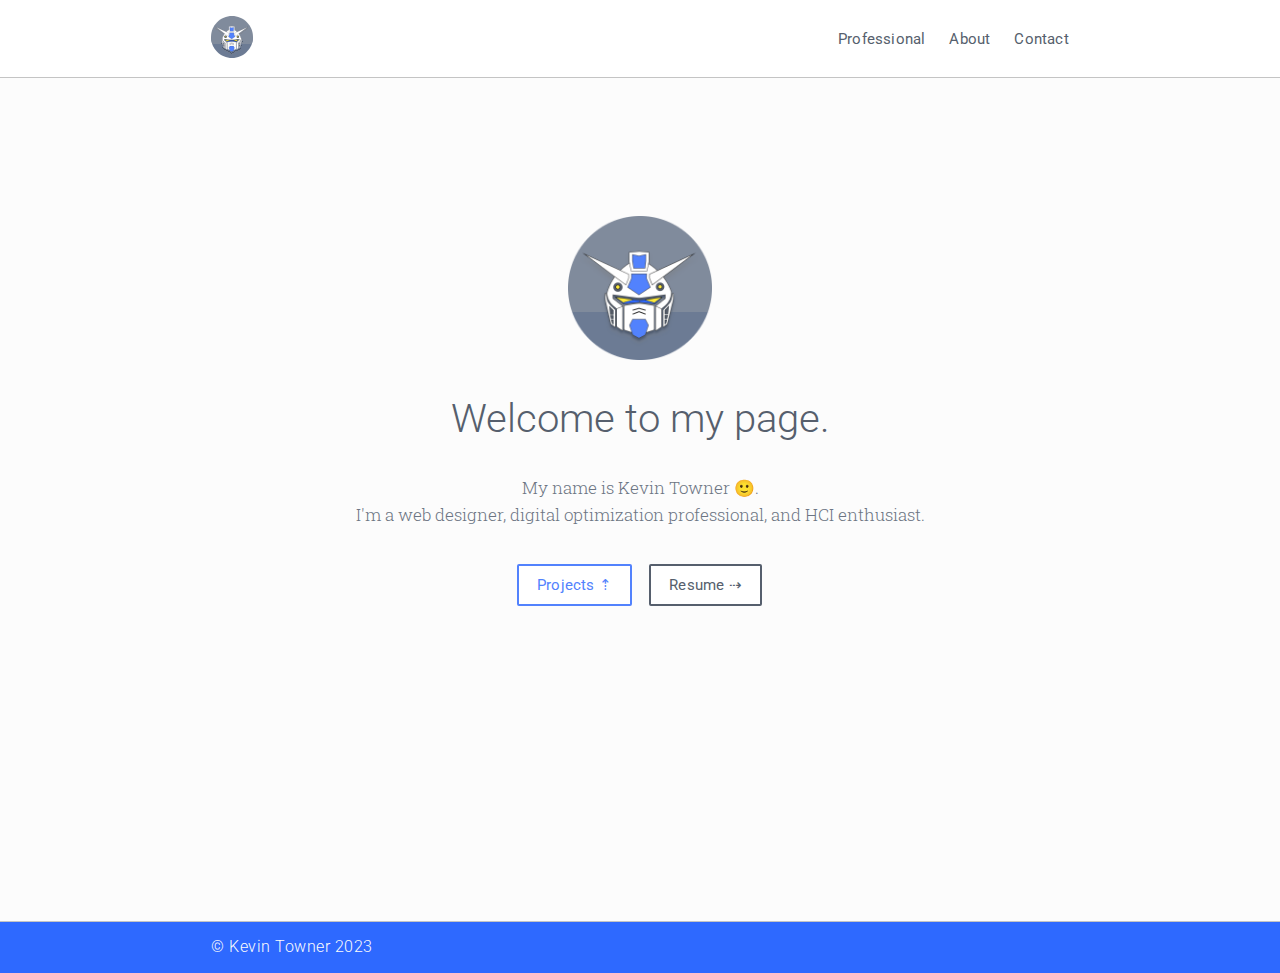
==== commit 53c1c0b8: "Save" ====
--- a/index.html
+++ b/index.html
@@ -80,7 +80,7 @@
                     <span>Projects ⇡</span>
                 </button>
               </a>
-              <a target="_blank" href="assets/images/misc/resume-mast.pdf">
+              <a target="_blank" href="public/professional.html">
                 <button id="button-2" class="button-CTA">
                   <span>Resume ⇢</span>
                 </button>
--- a/assets/css/home/style.css
+++ b/assets/css/home/style.css
@@ -2,7 +2,7 @@
 .container-content-67 {
   display: flex;
   flex-direction: column;
-  padding: 30vh 0 35vh 0;
+  padding: 24vh 0 35vh 0;
   width: 67%;
   margin: auto;
 }
@@ -60,7 +60,7 @@
 html body main {
   display: flex;
   flex-direction: column;
-  padding: 30vh 0 35vh 0;
+  padding: 24vh 0 35vh 0;
   width: 67%;
   margin: auto;
   animation: fadeInAnimation ease 1.3s;
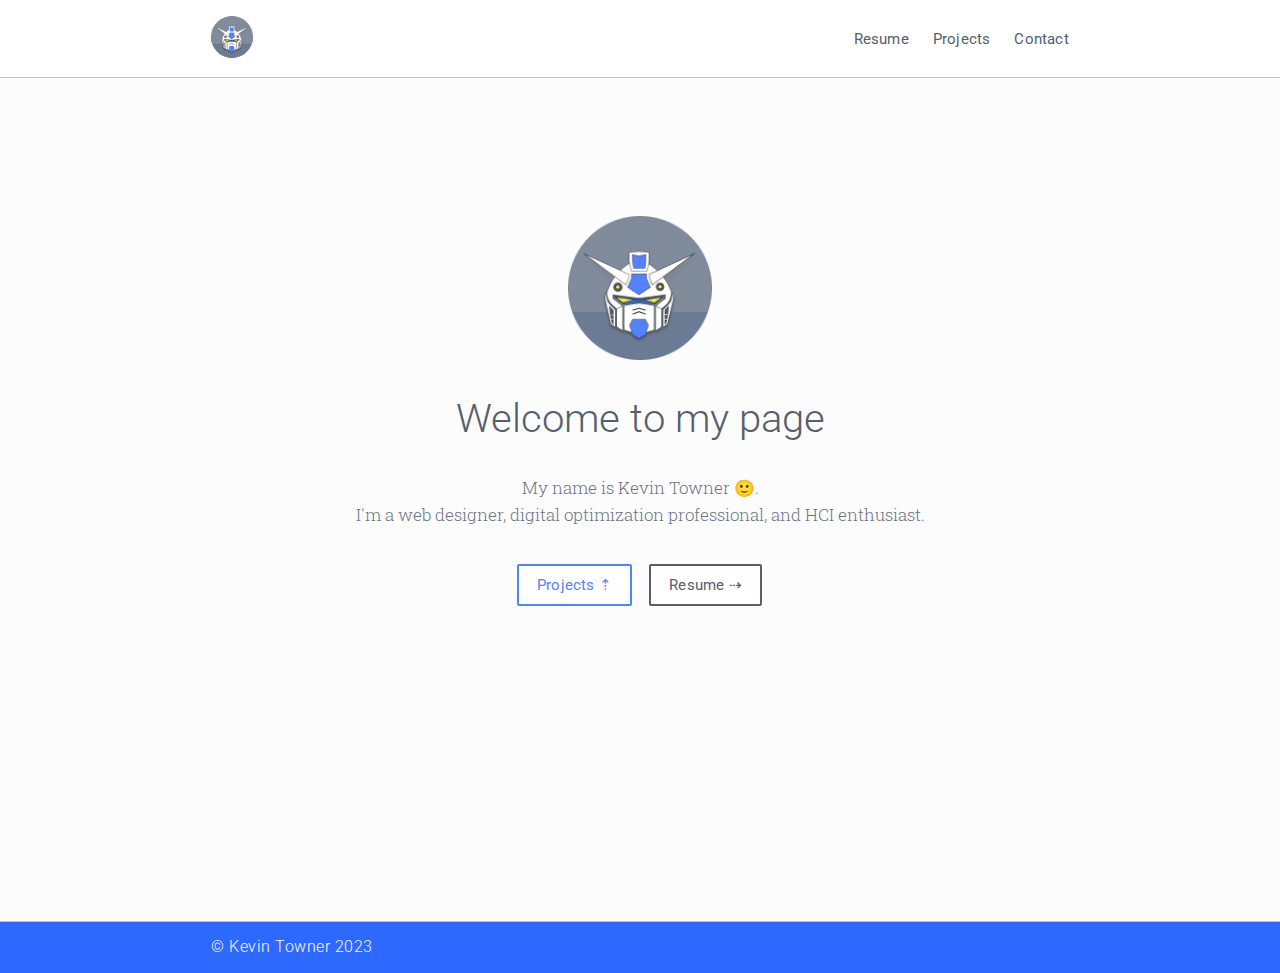
==== commit 121a73ae: "Save" ====
--- a/index.html
+++ b/index.html
@@ -55,8 +55,8 @@
             <ul id="menu">
             <!-- <li><a class="font-bold-nav" id="anchor-index" href = "index.html">top of screen <span style="color:#1B58F5;">⇡</span></a></li> -->
             <!-- <li><a id="anchor-work" href= "public/work.html">Work</a></li> -->
-            <li><a id="anchor-resume" href= "public/professional.html">Professional</a></li>
-            <li><a id="anchor-about" href = "public/about.html">About</a></li>
+            <li><a id="anchor-resume" href= "public/resume.html">Resume</a></li>
+            <li><a id="anchor-about" href = "public/projects.html">Projects</a></li>
             <li><a id="anchor-contact" href= "public/contact.html">Contact</a></li>
             </ul>
         </div>
@@ -67,7 +67,7 @@
         </section>
         <section id="section-2" itemscope itemtype="https://www.schema.org/Person">
             <div>
-              <h1>Welcome to my page.</h1>
+              <h1>Welcome to my page</h1>
               <p>My name is <span itemprop="givenName">Kevin</span> <span itemprop="familyName">Towner</span>  🙂.<br>I'm a web designer, digital optimization professional, and HCI enthusiast.</p>
             </div>
             <!-- <ul id="list-items-home">
--- a/assets/css/home/style.css
+++ b/assets/css/home/style.css
@@ -29,16 +29,26 @@
   line-height: 160%;
 }
 .font-anchor {
-  text-decoration: none;
   font-family: 'Roboto Slab', serif;
   font-weight: 300;
   font-size: 12.5pt;
   margin-bottom: 36px;
   color: #6C7583;
   line-height: 160%;
+  text-decoration: none;
   font-weight: 400;
-  font-size: 13.5pt;
   color: #5282FD;
+}
+.font-button {
+  font-family: 'Roboto Slab', serif;
+  font-weight: 300;
+  font-size: 12.5pt;
+  margin-bottom: 36px;
+  color: #6C7583;
+  line-height: 160%;
+  text-decoration: none;
+  font-weight: 400;
+  letter-spacing: 0.2px;
 }
 @keyframes fadeInAnimation {
   0% {
--- a/assets/css/home/media.css
+++ b/assets/css/home/media.css
@@ -17,9 +17,10 @@
   }
 
   @media screen and (max-width:600px)  { /* portrait tablets, portrait iPad, e-readers (Nook/Kindle), landscape 800x480 phones (Android) */
-    h1{
+    html body main section div h1{
       margin:0 0 32px 0;
-      line-height: 160%;
+      line-height: 125%;
+      font-size:24pt;
     }
 
     h2{
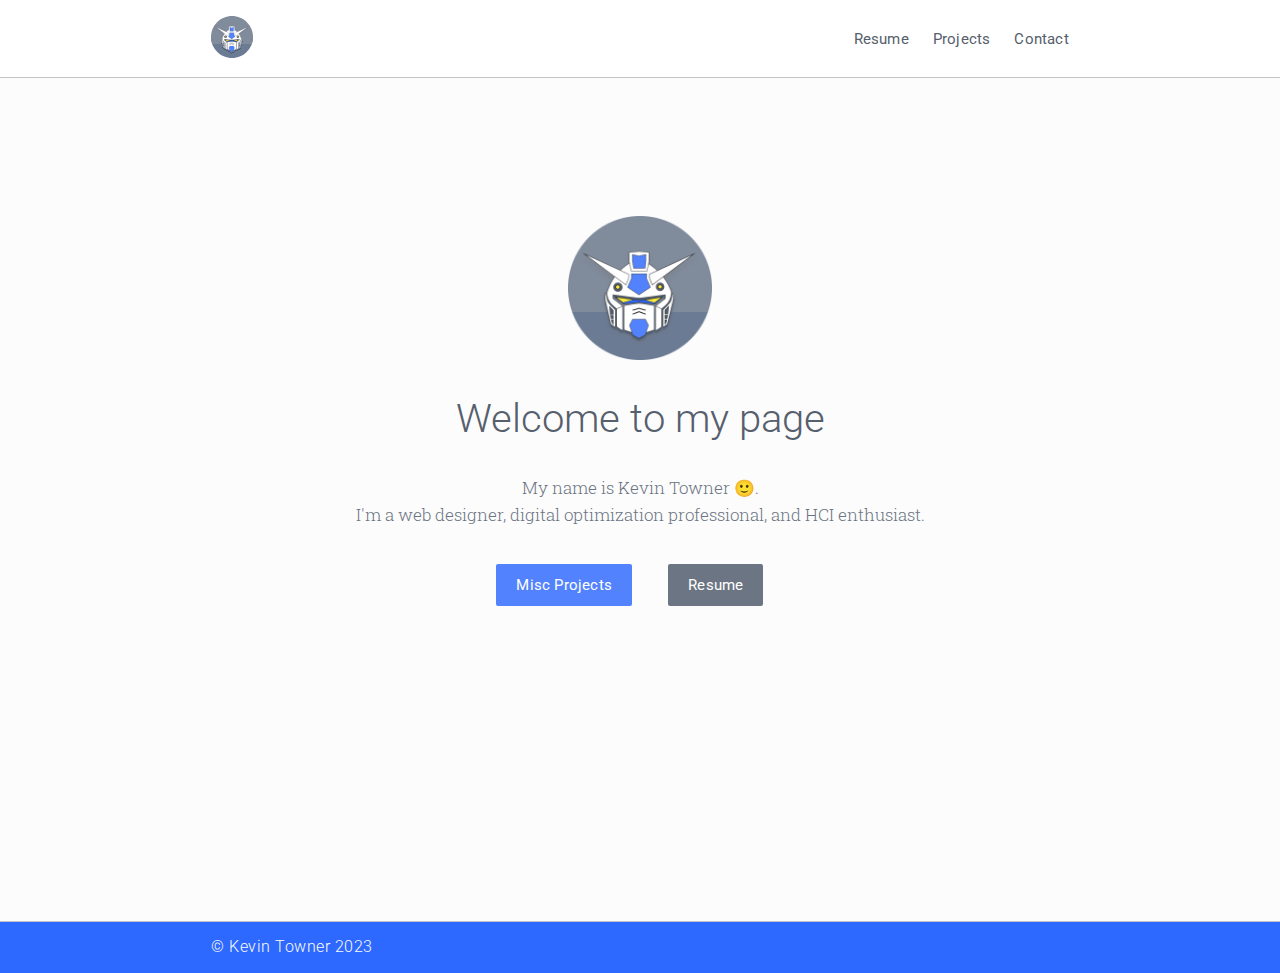
==== commit b186a615: "Save" ====
--- a/index.html
+++ b/index.html
@@ -75,14 +75,14 @@
                 <li class="list-item"><a target="_blank" href="public/work.html">Side Projects ⇢</a></li>
             </ul> -->
             <div class="button-row">
-              <a href="work.html">
+              <a target="_blank" href="public/projects.html">
                 <button id="button-1" class="button-CTA">
-                    <span>Projects ⇡</span>
+                    <span>Misc Projects</span>
                 </button>
               </a>
-              <a target="_blank" href="public/professional.html">
+              <a target="_blank" href="public/resume.html">
                 <button id="button-2" class="button-CTA">
-                  <span>Resume ⇢</span>
+                  <span>Resume</span>
                 </button>
               </a>
             </div>
--- a/assets/css/home/style.css
+++ b/assets/css/home/style.css
@@ -114,9 +114,6 @@
   text-align: center;
 }
 html body main #section-2 .button-row a button {
-  background-color: #fff;
-  border: 2px solid #565F6D;
-  color: #565F6D;
   padding: 10px 18px 10px 18px;
   border-radius: 2px;
   transition: 0.3s;
@@ -128,15 +125,23 @@
   letter-spacing: 0.2px;
 }
 html body main #section-2 .button-row a button:hover {
-  color: #FFF;
-  background-color: #565f6d;
-  border: 2px solid #565f6d;
+  cursor: pointer;
 }
 html body main #section-2 .button-row a #button-1 {
-  color: #5282FD;
+  color: #fff;
   border: 2px solid #5282FD;
+  background-color: #5282FD;
 }
 html body main #section-2 .button-row a #button-1:hover {
   background-color: #1B58F5;
   color: #fff;
 }
+html body main #section-2 .button-row a #button-2 {
+  color: #fff;
+  border: 2px solid #6C7583;
+  background-color: #6C7583;
+}
+html body main #section-2 .button-row a #button-2:hover {
+  background-color: #565f6d;
+  color: #fff;
+}
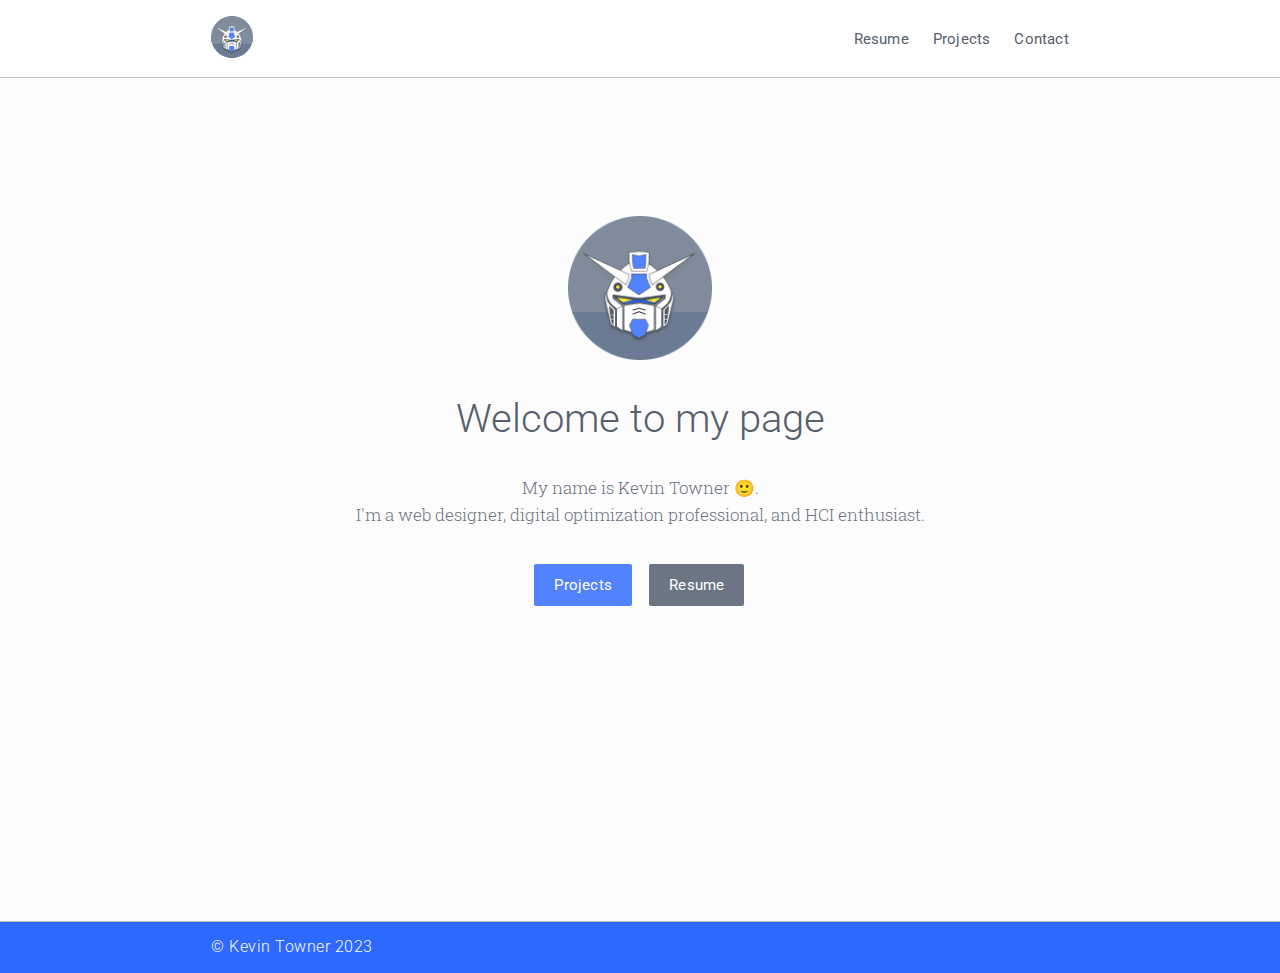
==== commit 01e184c1: "save" ====
--- a/index.html
+++ b/index.html
@@ -77,7 +77,7 @@
             <div class="button-row">
               <a target="_blank" href="public/projects.html">
                 <button id="button-1" class="button-CTA">
-                    <span>Misc Projects</span>
+                    <span>Projects</span>
                 </button>
               </a>
               <a target="_blank" href="public/resume.html">
--- a/assets/css/home/media.css
+++ b/assets/css/home/media.css
@@ -1,5 +1,11 @@
+@media screen  and (min-height:1064px) {
+    html body main{
+        padding-bottom:45vh
+    }
+  }
+
 @media screen  and (min-width:1824px) {
-    .container-screen_content-67{
+    html body main{
       width:50vw;
     }
 
@@ -36,78 +42,13 @@
       font-size:16pt;
     }
 
-    .row {
-
-    }
-
-    main{
+    html body main{
         padding-top:12vh;
         padding-bottom:20vh;
     }
-    .container-screen_content-67 {
-      display: flex;
-      flex-direction: column;
-      padding: 24vh 0 24vh 0;
-      width: 80%;
-      margin: auto;
-    }
 
-
-    .row-33_33_33-primary {
-      grid-template-columns: 1fr;
-      grid-gap: 1em;
-    }
-
-
-    #row-header {
-      display: flex;
-      flex-direction: column-reverse;
-      grid-gap:0;
-    }
-    #row-header div p {
-      margin-bottom: 32px;
-    }
-
-    #gundam-logo{
-      display:none;
-    }
-
-    #row-header div p {
-      width:100%;
-      line-height:160%;
-      margin-bottom: 32px;
-    }
-
-    #row-projects{
-      width:100%;
-    }
-
-    #row-projects > .row-33_67-primary{
-      grid-template-columns: 1fr;
-      grid-gap:1em;
-    }
-
-    #row-projects > .row-33_67-primary{
-      grid-template-columns: 1fr;
-      grid-gap:1em;
-    }
-
-    #row-projects .row-33_67-primary #row-projects-column-right h4{
-      border-bottom:none;
-      margin:24px 0 24px 0;
-      line-height:0;
-    }
-
-    #row-about{
+    html body main #section-2 .button-row{
       grid-template-columns: 1fr;
     }
 
-    #row-contact{
-        grid-template-columns: 1fr;
-    }
-
-    #row-contact .image-column img{
-      width:70%;
-    }
-
   }
